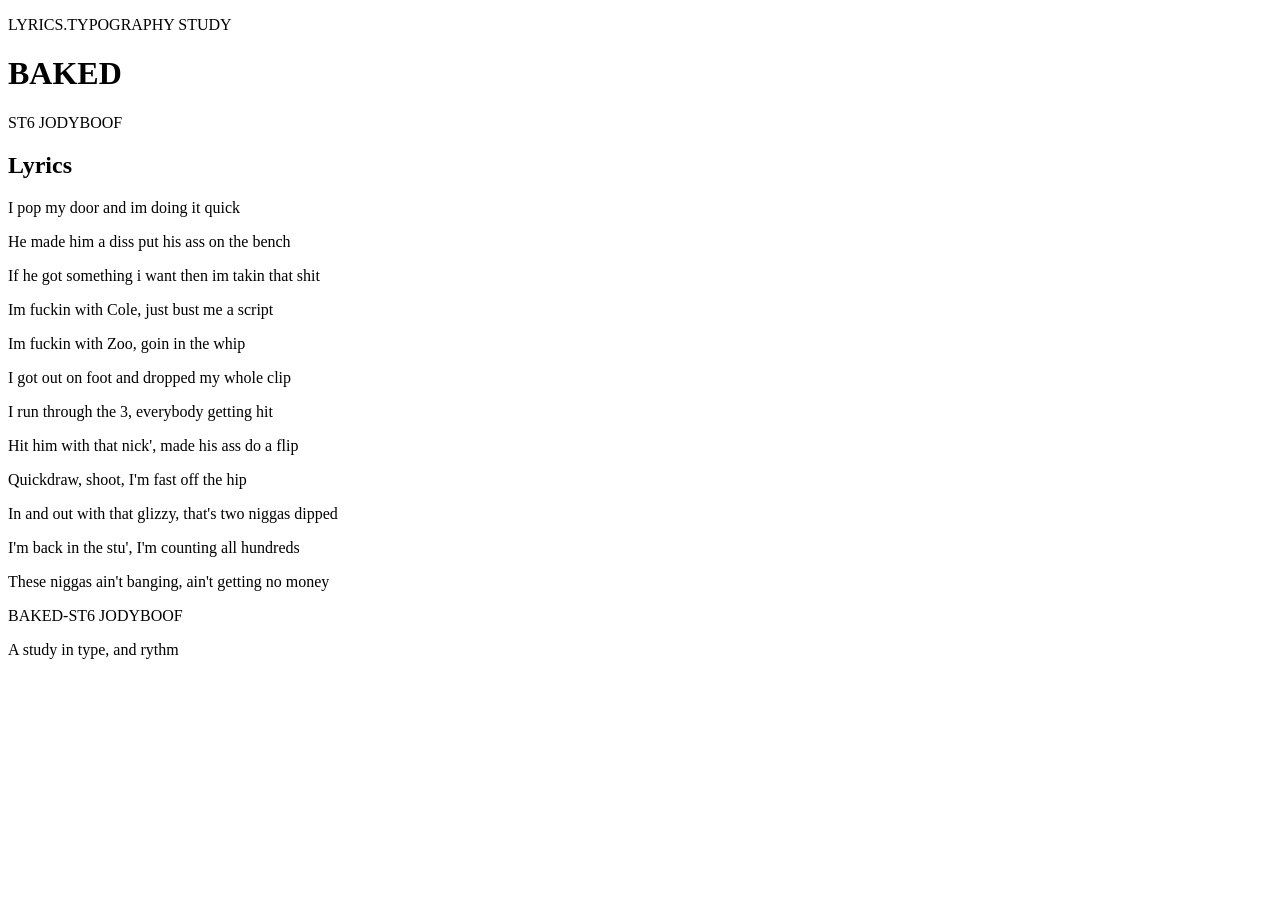
==== index.html @ 5fac4455 "Add files via upload" ====
<!DOCTYPE html>
<html lang="en">
<head>
    <meta charset="UTF-8">
    <meta name="viewport" content="width=device-width, initial-scale=1.0">

    <title>BAKED-ST6 JODYBOOF</title>
<Link rel="preconnect" href="https://fonts.googleapis.com">
<Link rel="preconnect" href="https://fonts.gstatic.com" crossorigin>

<link href="https://fonts.googleapis.com/css2?family=Roboto:wght@100;300;400;500;700&display=swap" rel="stylesheet">
    <link rel="stylesheet" href="css/style.css">

</head>
<body>
    
    <header class="header">
        <p class="eyebrow">LYRICS.TYPOGRAPHY STUDY</p>
        <h1>BAKED</h1>
        <p class="artist">ST6 JODYBOOF</p>
        </header>


        <main>
        <section class="lyrics">
        <h2>Lyrics</h2>

        <article class="verse">
         <p class="intense">I pop my door and im doing it quick</p>
         <p class="steady">He made him a diss put his ass on the bench</p>
        <p class="intense">If he got something i want then im takin that shit</p>
          <p class="steady">Im fuckin with Cole, just bust me a script</p>
         <p class="intense">Im fuckin with Zoo, goin in the whip</p>
         <p class="steady">I got out on foot and dropped my whole clip</p>
          <p class="intense">I run through the 3, everybody getting hit</p>
          <p class="steady">Hit him with that nick', made his ass do a flip</p>
         <p class="intense">Quickdraw, shoot, I'm fast off the hip</p>
         <p class="steady">In and out with that glizzy, that's two niggas dipped</p>
         <p class="intense">I'm back in the stu', I'm counting all hundreds</p>
         <p class="steady">These niggas ain't banging, ain't getting no money</p>
            </article>
            </section>
        </main>
        <footer>    
<p>BAKED-ST6 JODYBOOF</p>
<P class="credit">A study in type, and rythm


        </footer>
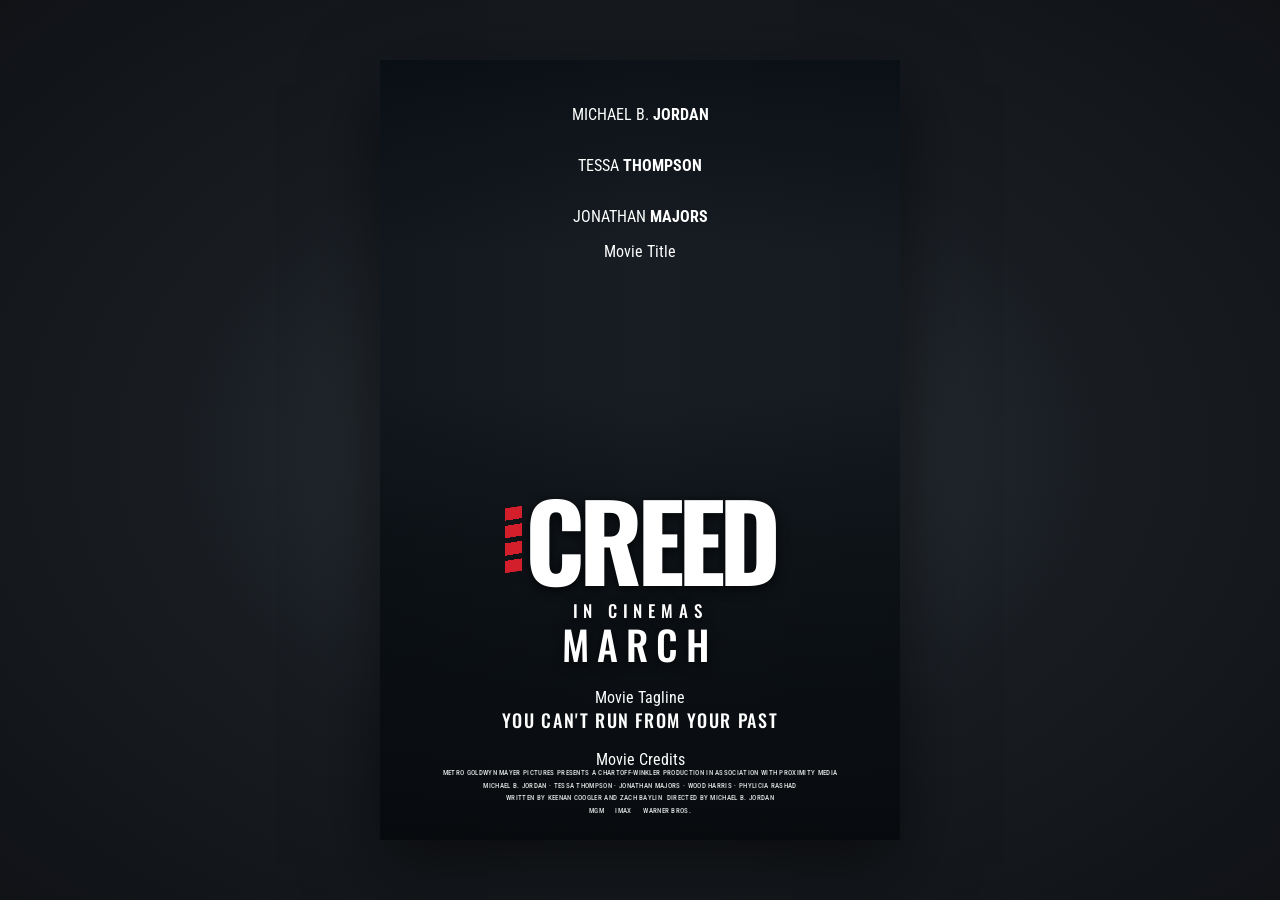
==== commit 8f5482df: "Add files via upload" ====
--- a/index.html
+++ b/index.html
@@ -3,48 +3,79 @@
 <head>
     <meta charset="UTF-8">
     <meta name="viewport" content="width=device-width, initial-scale=1.0">
-
-    <title>BAKED-ST6 JODYBOOF</title>
-<Link rel="preconnect" href="https://fonts.googleapis.com">
-<Link rel="preconnect" href="https://fonts.gstatic.com" crossorigin>
-
-<link href="https://fonts.googleapis.com/css2?family=Roboto:wght@100;300;400;500;700&display=swap" rel="stylesheet">
-    <link rel="stylesheet" href="css/style.css">
-
+    <meta name="format detection" content="telephone=no, date=no, address=no, email=no">
+    <meta name="description" content="A recreation of the Creed III movie poster.">
+    <title>Creed III Movie Poster</title>
+    <link rel="stylesheet" href="style.css">
 </head>
 <body>
-    
-    <header class="header">
-        <p class="eyebrow">LYRICS.TYPOGRAPHY STUDY</p>
-        <h1>BAKED</h1>
-        <p class="artist">ST6 JODYBOOF</p>
-        </header>
+<main>
+    <article class="poster" aria-label="Creed III movie poster"
+                    Actor names                                                                                          
+                    <header class="actor-names">
+                        <p>
+                            <span class="first-name">MICHAEL B.</span>
+                            <span class="last-name">JORDAN</span>
+                        </p>
 
+                        <p>
+                            <span class="first-name">TESSA</span>
+                            <span class="last-name">THOMPSON</span>
+                        </p>
 
-        <main>
-        <section class="lyrics">
-        <h2>Lyrics</h2>
+                        <p>
+                            <span class="first-name">JONATHAN</span>
+                            <span class="last-name">MAJORS</span>
+                        </p>
+                    </header> 
+                           Movie Title
+                    <section class="movie-title">
+                        <div class="logo">
+                            <span class="red-bars" aria-hidden="true"></span>
+                            <h1>CREED</h1>
+                        </div>
 
-        <article class="verse">
-         <p class="intense">I pop my door and im doing it quick</p>
-         <p class="steady">He made him a diss put his ass on the bench</p>
-        <p class="intense">If he got something i want then im takin that shit</p>
-          <p class="steady">Im fuckin with Cole, just bust me a script</p>
-         <p class="intense">Im fuckin with Zoo, goin in the whip</p>
-         <p class="steady">I got out on foot and dropped my whole clip</p>
-          <p class="intense">I run through the 3, everybody getting hit</p>
-          <p class="steady">Hit him with that nick', made his ass do a flip</p>
-         <p class="intense">Quickdraw, shoot, I'm fast off the hip</p>
-         <p class="steady">In and out with that glizzy, that's two niggas dipped</p>
-         <p class="intense">I'm back in the stu', I'm counting all hundreds</p>
-         <p class="steady">These niggas ain't banging, ain't getting no money</p>
-            </article>
-            </section>
-        </main>
-        <footer>    
-<p>BAKED-ST6 JODYBOOF</p>
-<P class="credit">A study in type, and rythm
+                        <p class="cinema-text">IN CINEMAS</p>
+                        <p class="release-month">MARCH</p>
+                    </section>
+                           Movie Tagline
+                           <section class="tagline">
+                        <h2>YOU CAN'T RUN FROM YOUR PAST</h2>
+                        </section>
+                           Movie Credits
+                           <footer class="movie-credits">
+                            <p>
+                                METRO GOLDWYN MAYER PICTURES PRESENTS A CHARTOFF-WINKLER
+                                PRODUCTION IN ASSOCIATION WITH PROXIMITY MEDIA
+                            </p>
 
+                            <p>
+                                MICHAEL B. JORDAN · TESSA THOMPSON · JONATHAN MAJORS
+                                · WOOD HARRIS · PHYLICIA RASHAD
+                            </p>
 
-        </footer>
-    +                            <p>
+                                WRITTEN BY KEENAN COOGLER AND ZACH BAYLIN
+                                &nbsp;DIRECTED BY MICHAEL B. JORDAN
+                            </p>
+
+                            <P class="studio names">
+                            MGM &nbsp;&nbsp;&nbsp; IMAX
+                            &nbsp;&nbsp;&nbsp; WARNER BROS.
+
+                               </P>
+                               </footer>
+
+                               <div class="comp 1003" aria-hidden="true"></div>
+
+                               </article>
+                               </main>
+
+                            </body>
+                            </html>
+
+                        
+                
+                    
+                
+</main>
--- a/style.css
+++ b/style.css
@@ -0,0 +1,202 @@
+@import url('https://fonts.googleapis.com/css2?family=Oswald:wght@400;500;600;700&family=Roboto+Condensed:wght@400;500;700&display=swap');
+
+:root {
+    color-scheme: dark;
+    font-family: "Roboto Condensed", Arial, sans-serif;
+    background: #101318;
+    color: #fff;
+}
+
+* {
+    box-sizing: border-box;
+}
+
+body {
+    min-width: 320px;
+    min-height: 100vh;
+    margin: 0;
+    display: grid;
+    place-items: center;
+    padding: 32px 16px;
+    background:
+        radial-gradient(ellipse at center, #30363c 0, #181c21 52%, #101216 100%);
+}
+
+main {
+    width: min(100%, 520px);
+}
+
+.poster {
+    position: relative;
+    isolation: isolate;
+    width: 100%;
+    aspect-ratio: 2 / 3;
+    overflow: hidden;
+    display: flex;
+    flex-direction: column;
+    align-items: center;
+    padding: 5.5% 7% 4%;
+    background: #171d23 url("images/creed%203%20image.jpg") center 43% / cover no-repeat;
+    box-shadow: 0 24px 70px rgb(0 0 0 / 55%);
+    text-align: center;
+}
+
+.poster::before {
+    position: absolute;
+    z-index: -1;
+    inset: 0;
+    content: "";
+    background:
+        linear-gradient(180deg, rgb(4 9 14 / 58%) 0%, transparent 25%, transparent 42%, rgb(6 10 14 / 48%) 61%, #070a0df2 100%),
+        linear-gradient(90deg, rgb(3 8 12 / 25%), transparent 50%, rgb(3 8 12 / 12%));
+}
+
+.actor-names {
+    width: 100%;
+    display: flex;
+    justify-content: space-between;
+    gap: 8px;
+    font-family: Oswald, Impact, sans-serif;
+    font-size: clamp(9px, 2.45vw, 15px);
+    line-height: 1.08;
+    letter-spacing: 0.075em;
+    text-shadow: 0 2px 6px #000;
+}
+
+.actor-names p {
+    display: flex;
+    flex-direction: column;
+    margin: 0;
+}
+
+.first-name {
+    font-weight: 400;
+}
+
+.last-name {
+    font-weight: 700;
+}
+
+.movie-title {
+    margin-top: auto;
+    margin-bottom: 5.5%;
+    text-shadow: 0 3px 12px rgb(0 0 0 / 75%);
+}
+
+.logo {
+    display: flex;
+    align-items: center;
+    justify-content: center;
+    gap: 0.18em;
+}
+
+.logo h1 {
+    margin: 0;
+    font-family: Oswald, Impact, sans-serif;
+    font-size: clamp(58px, 17vw, 106px);
+    font-weight: 700;
+    line-height: 0.95;
+    letter-spacing: -0.055em;
+}
+
+.title-number {
+    margin-left: 0.1em;
+    font-size: 0.48em;
+    letter-spacing: 0.02em;
+    vertical-align: 0.28em;
+}
+
+.red-bars {
+    width: clamp(9px, 2.8vw, 17px);
+    height: clamp(36px, 10.5vw, 65px);
+    flex: 0 0 auto;
+    background: repeating-linear-gradient(
+        to bottom,
+        #d21f2b 0 19%,
+        transparent 19% 27%
+    );
+    transform: skewY(-9deg);
+}
+
+.cinema-text,
+.release-month {
+    margin: 8px 0 0;
+    font-family: Oswald, Impact, sans-serif;
+    font-weight: 500;
+    letter-spacing: 0.34em;
+}
+
+.cinema-text {
+    font-size: clamp(11px, 3vw, 17px);
+}
+
+.release-month {
+    margin-top: 1px;
+    font-size: clamp(25px, 7vw, 40px);
+    line-height: 1;
+    letter-spacing: 0.2em;
+}
+
+.tagline {
+    margin: 0 0 4%;
+}
+
+.tagline h2 {
+    margin: 0;
+    font-family: Oswald, Impact, sans-serif;
+    font-size: clamp(12px, 3.2vw, 18px);
+    font-weight: 500;
+    letter-spacing: 0.09em;
+}
+
+.movie-credits {
+    width: 100%;
+    font-size: clamp(5px, 1.35vw, 7px);
+    font-weight: 500;
+    line-height: 1.35;
+    letter-spacing: 0.045em;
+    color: rgb(255 255 255 / 84%);
+}
+
+.movie-credits p {
+    margin: 0 0 3px;
+}
+
+.credit-separator {
+    padding: 0 0.4em;
+}
+
+.studio-names {
+    display: flex;
+    justify-content: center;
+    gap: 1.4em;
+    margin-top: 5px !important;
+    font-family: Oswald, Impact, sans-serif;
+    font-size: 1.45em;
+    font-weight: 600;
+    letter-spacing: 0.06em;
+}
+
+@media (min-width: 600px) {
+    .poster {
+        padding-inline: 8%;
+    }
+}
+
+@media (max-width: 360px) {
+    body {
+        padding-inline: 10px;
+    }
+
+    .poster {
+        padding-inline: 5%;
+    }
+
+    .actor-names {
+        letter-spacing: 0.035em;
+    }
+
+    .movie-credits {
+        letter-spacing: 0;
+    }
+}
